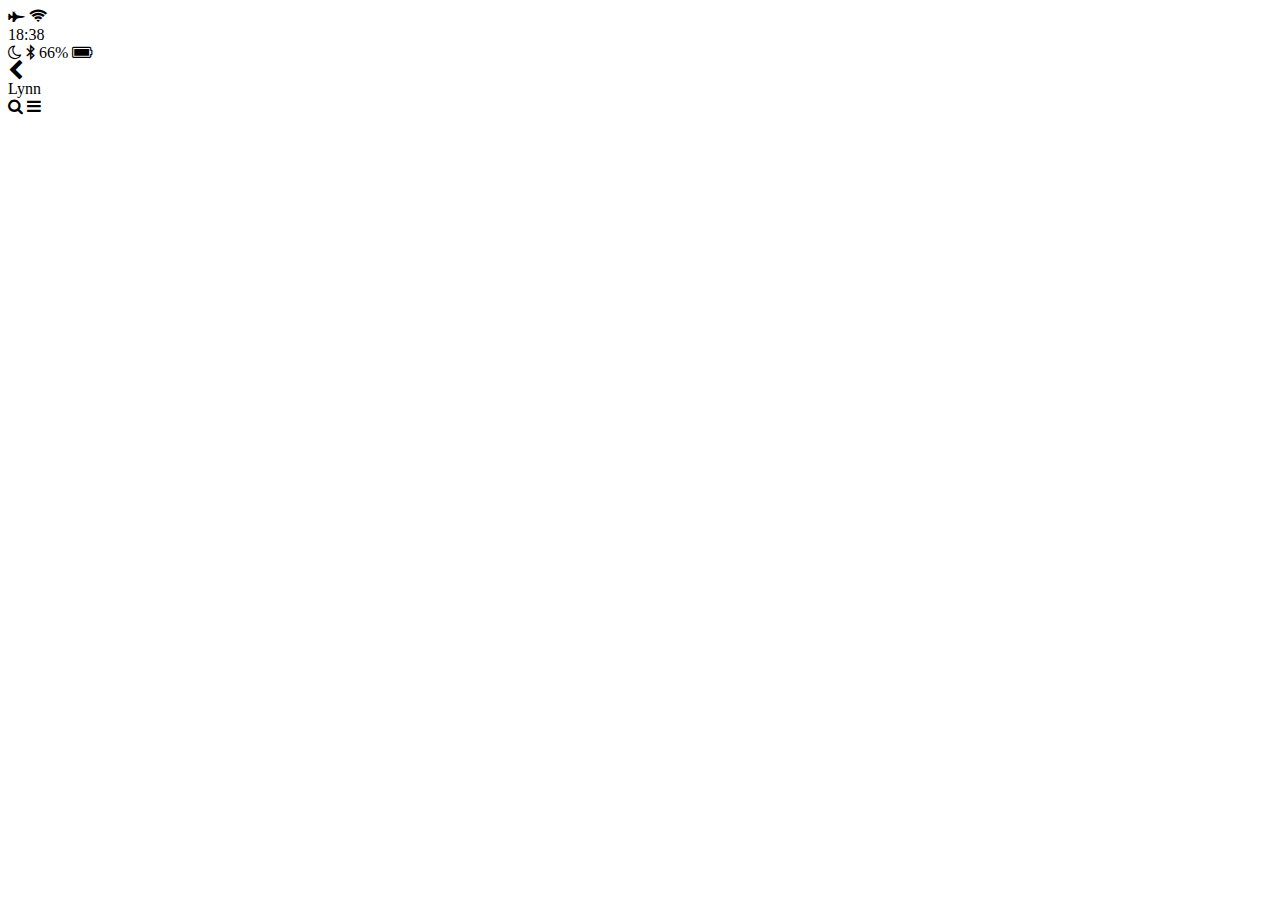
==== chat.html @ 1f37a202 "Common elements construction" ====
<!DOCTYPE html>
<html lang="en">
<head>
  <meta charset="UTF-8">
  <meta name="viewport" content="width=device-width, initial-scale=1.0">
  <meta http-equiv="X-UA-Compatible" content="ie=edge">
  <link rel="stylesheet" href="https://stackpath.bootstrapcdn.com/font-awesome/4.7.0/css/font-awesome.min.css">
  <title>Chat</title>
</head>
<body>
  <header>
    <div class="header__top">
      <div class="header__column">
        <i class="fa fa-fighter-jet"></i>
        <i class="fa fa-wifi"></i>
      </div>
      <div class="header__column">
        <span class="header__time">18:38</span>
      </div>
      <div class="header__column">
        <i class="fa fa-moon-o"></i>
        <i class="fa fa-bluetooth-b"></i>
        <span class="header__battery">66% <i class="fa fa-battery-full"></i></span>
      </div>
    </div>
    <div class="header__bottom">
      <div class="header__column">
        <i class="fa fa-chevron-left fa-lg"></i>
      </div>
      <div class="header__column">
        <span class="header__text">Lynn</span>
      </div>
      <div class="header__column">
        <i class="fa fa-search"></i>
        <i class="fa fa-bars"></i>
      </div>
    </div>
  </header>
</body>
</html>
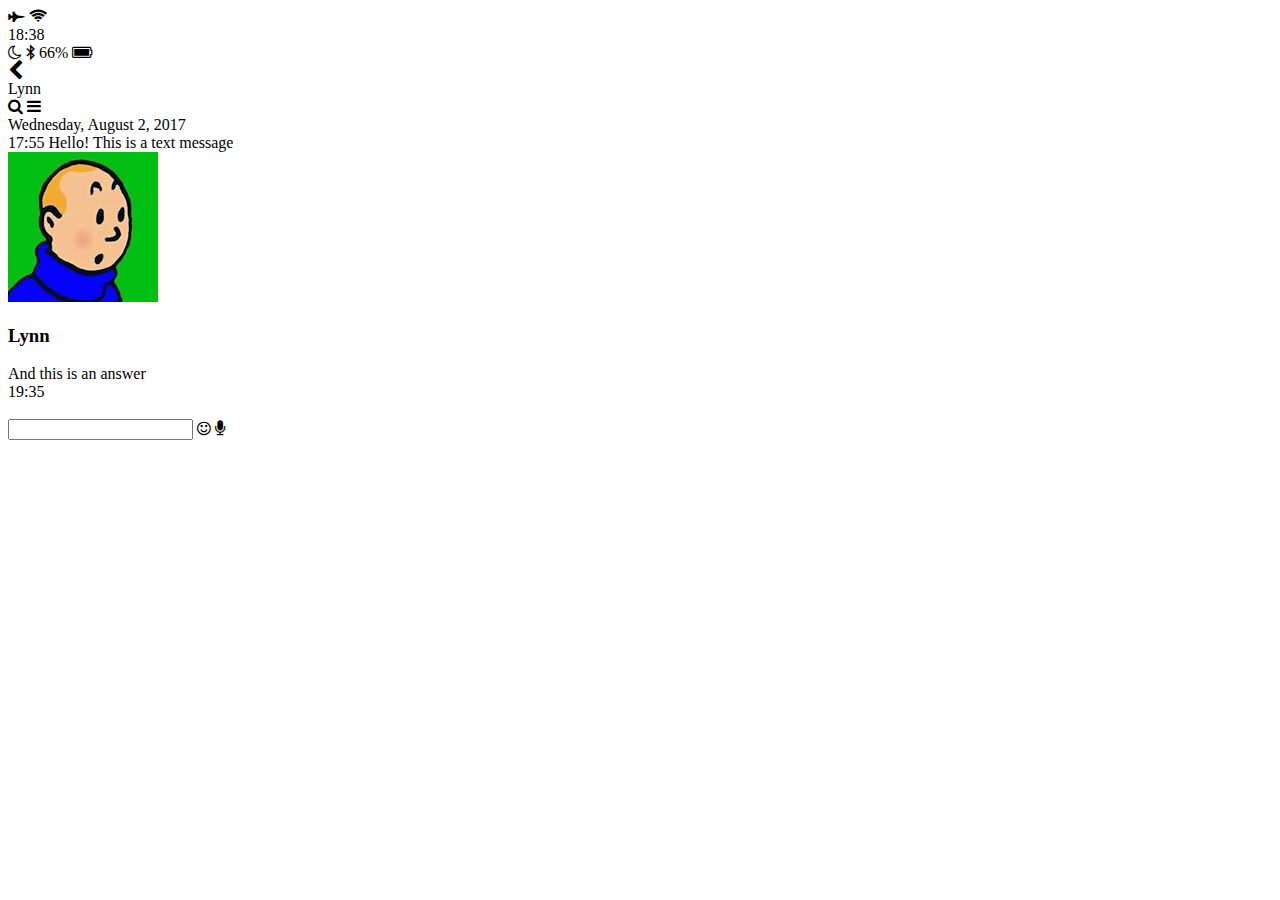
==== commit 9f40fa8d: "Chat is done" ====
--- a/chat.html
+++ b/chat.html
@@ -36,5 +36,38 @@
       </div>
     </div>
   </header>
+
+  <main class="chat">
+    <div class="date-divider">
+      <span class="date-divider__text">Wednesday, August 2, 2017</span>
+    </div>
+    <div class="chat__message chat__message-from-me">
+      <span class="chat__message-time">17:55</span>
+      <span class="chat__message-body">
+        Hello! This is a text message
+      </span>
+    </div>
+    <div class="chat__message chat__message--to-me">
+      <img src="images/avatar.jpg" class="chat__message-avatar">
+      <div class="chat__message-center">
+        <h3 class="chat__message-username">Lynn</h3>
+        <span class="chat__message-body">
+          And this is an answer
+        </span>
+      </div>
+      <span class="chat__message-time">19:35</span>
+    </div>
+  </main>
+
+  <div class="type-message">
+    <i class="fa fa-add fa-2x"></i>
+    <div class="type-message__input">
+      <input type="text">
+      <i class="fa fa-smile-o"></i>
+      <span class="record-message">
+        <i class="fa fa-microphone"></i>
+      </span>
+    </div>
+  </div>
 </body>
 </html>
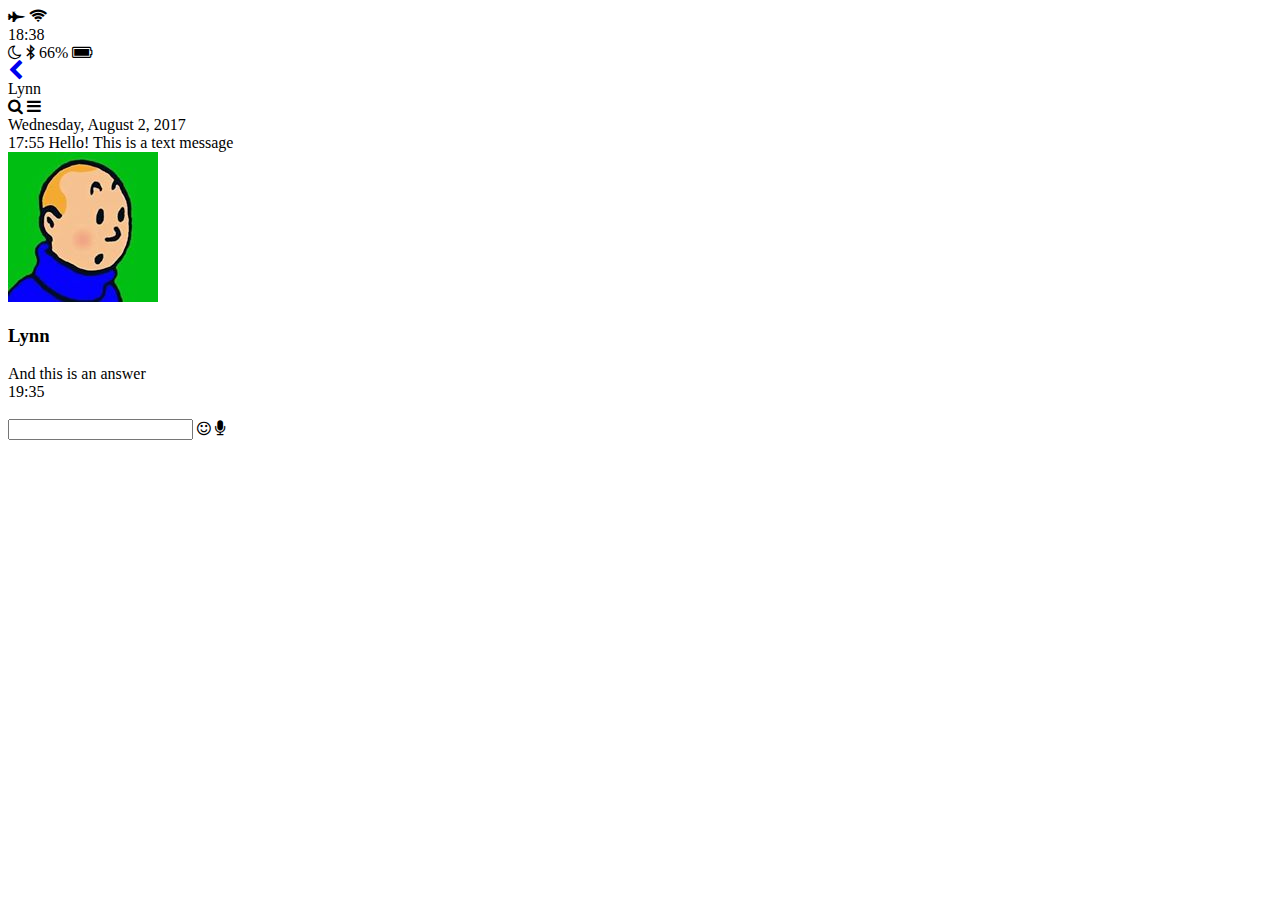
==== commit 9c322d90: "Chat +Back to page links is done" ====
--- a/chat.html
+++ b/chat.html
@@ -25,7 +25,9 @@
     </div>
     <div class="header__bottom">
       <div class="header__column">
-        <i class="fa fa-chevron-left fa-lg"></i>
+        <a href="chats.html">
+          <i class="fa fa-chevron-left fa-lg"></i>
+        </a>
       </div>
       <div class="header__column">
         <span class="header__text">Lynn</span>
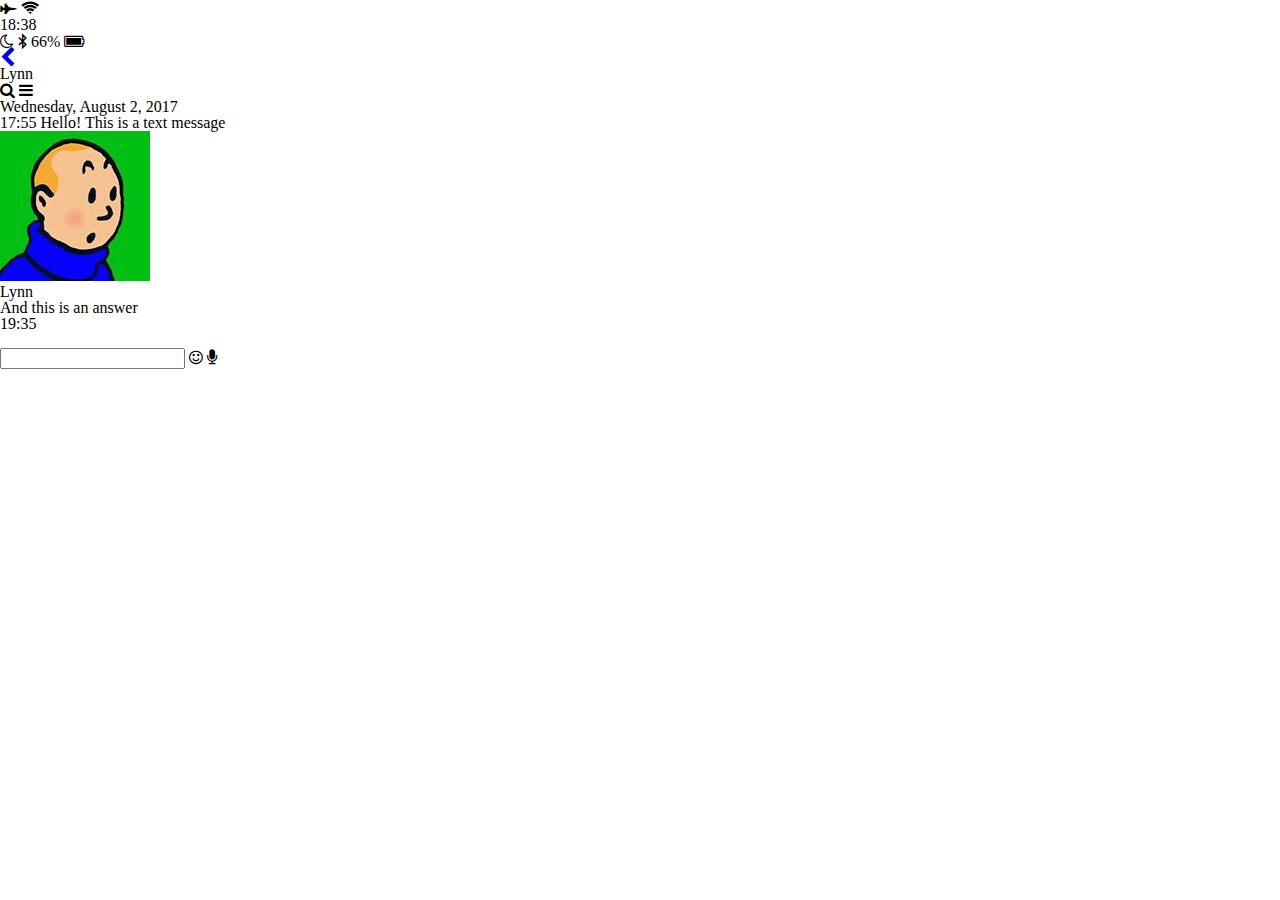
==== commit 339cc89f: "css setup & reset css, header css" ====
--- a/chat.html
+++ b/chat.html
@@ -6,9 +6,10 @@
   <meta http-equiv="X-UA-Compatible" content="ie=edge">
   <link rel="stylesheet" href="https://stackpath.bootstrapcdn.com/font-awesome/4.7.0/css/font-awesome.min.css">
   <title>Chat</title>
+  <link rel="stylesheet" type="text/css" href="css/style.css">
 </head>
 <body>
-  <header>
+  <header class="top-header">
     <div class="header__top">
       <div class="header__column">
         <i class="fa fa-fighter-jet"></i>
--- a/css/style.css
+++ b/css/style.css
@@ -0,0 +1,2 @@
+@import 'reset.css';
+@import 'header.css';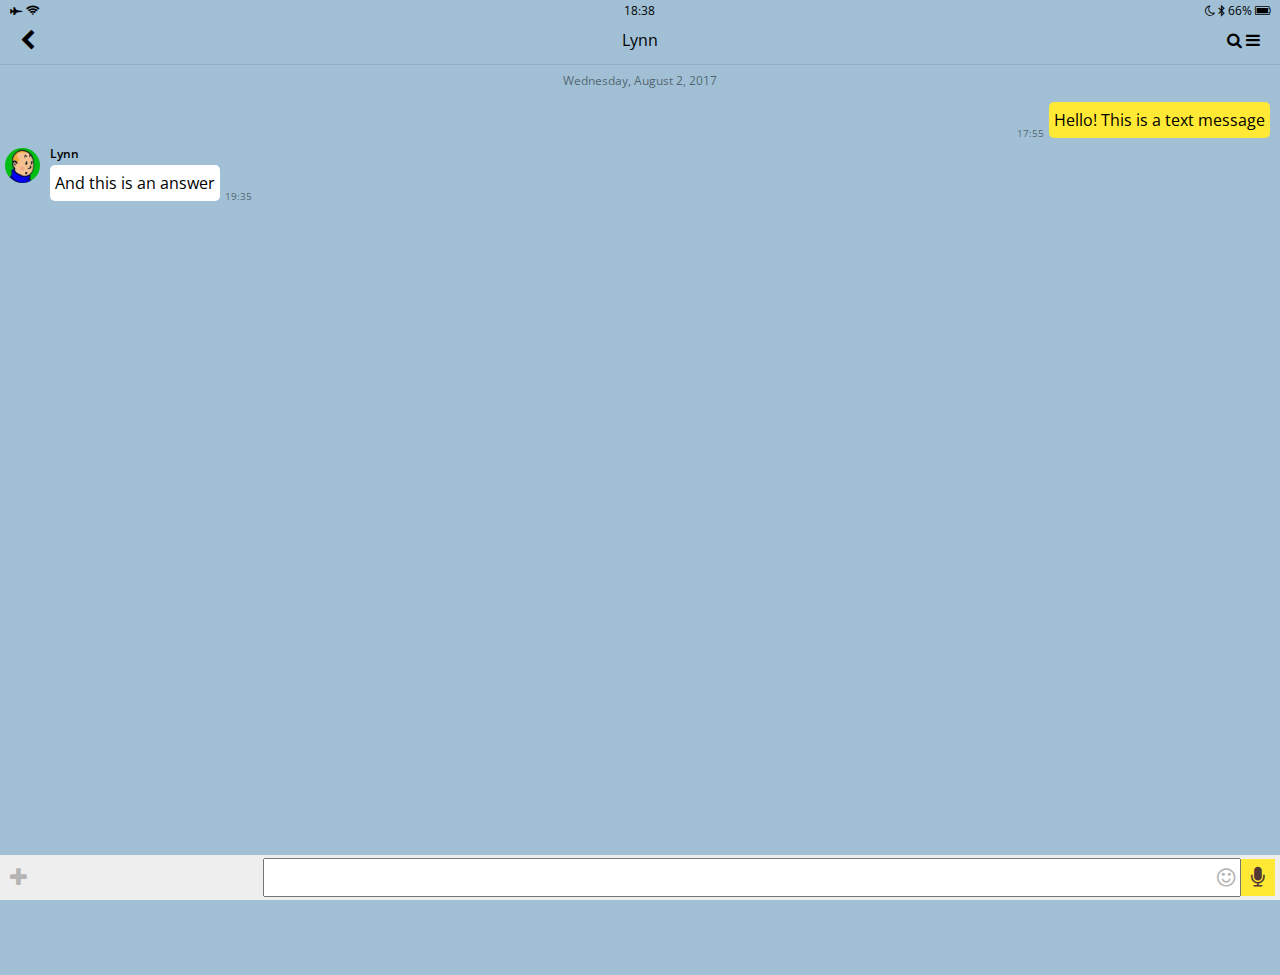
==== commit 758c5e53: "chat css is done" ====
--- a/chat.html
+++ b/chat.html
@@ -8,8 +8,8 @@
   <title>Chat</title>
   <link rel="stylesheet" type="text/css" href="css/style.css">
 </head>
-<body>
-  <header class="top-header">
+<body class='body-chat'>
+  <header class="top-header chat-header">
     <div class="header__top">
       <div class="header__column">
         <i class="fa fa-fighter-jet"></i>
@@ -44,7 +44,7 @@
     <div class="date-divider">
       <span class="date-divider__text">Wednesday, August 2, 2017</span>
     </div>
-    <div class="chat__message chat__message-from-me">
+    <div class="chat__message chat__message--from-me">
       <span class="chat__message-time">17:55</span>
       <span class="chat__message-body">
         Hello! This is a text message
@@ -63,12 +63,12 @@
   </main>
 
   <div class="type-message">
-    <i class="fa fa-add fa-2x"></i>
+    <i class="fa fa-plus fa-lg"></i>
     <div class="type-message__input">
       <input type="text">
-      <i class="fa fa-smile-o"></i>
+      <i class="fa fa-smile-o fa-lg"></i>
       <span class="record-message">
-        <i class="fa fa-microphone"></i>
+        <i class="fa fa-microphone fa-lg"></i>
       </span>
     </div>
   </div>
--- a/css/style.css
+++ b/css/style.css
@@ -1,2 +1,12 @@
+@import url('https://fonts.googleapis.com/css?family=Open+Sans:400,600');
 @import 'reset.css';
-@import 'header.css';+@import 'global.css';
+@import 'header.css';
+@import 'navigation.css';
+@import 'search-bar.css';
+@import 'friends.css';
+@import 'chats.css';
+@import 'find.css';
+@import 'more.css';
+@import 'profile.css';
+@import 'chat.css';
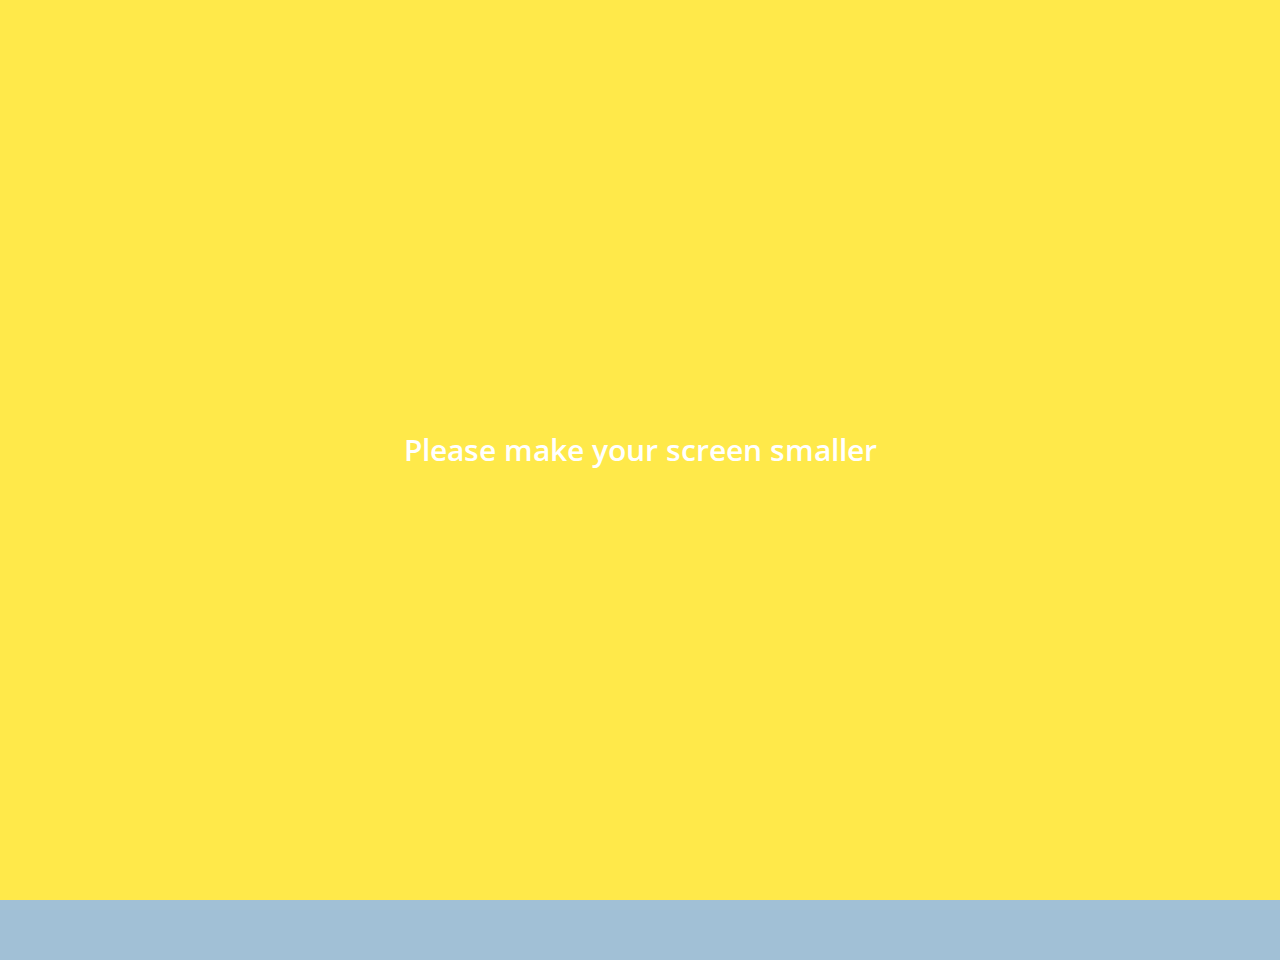
==== commit ecfb8523: "Media Query css is done" ====
--- a/chat.html
+++ b/chat.html
@@ -72,5 +72,9 @@
       </span>
     </div>
   </div>
+
+  <div class="bigScreenText">
+    <span>Please make your screen smaller</span>
+  </div>
 </body>
 </html>
--- a/css/style.css
+++ b/css/style.css
@@ -1,12 +1,14 @@
-@import url('https://fonts.googleapis.com/css?family=Open+Sans:400,600');
-@import 'reset.css';
-@import 'global.css';
-@import 'header.css';
-@import 'navigation.css';
-@import 'search-bar.css';
-@import 'friends.css';
-@import 'chats.css';
-@import 'find.css';
-@import 'more.css';
-@import 'profile.css';
-@import 'chat.css';
+@import url("https://fonts.googleapis.com/css?family=Open+Sans:400,600");
+@import "reset.css";
+@import "global.css";
+@import "header.css";
+@import "navigation.css";
+@import "search-bar.css";
+@import "friends.css";
+@import "chats.css";
+@import "find.css";
+@import "more.css";
+@import "profile.css";
+@import "chat.css";
+@import "bigScreen.css";
+@import "mobile.css";
